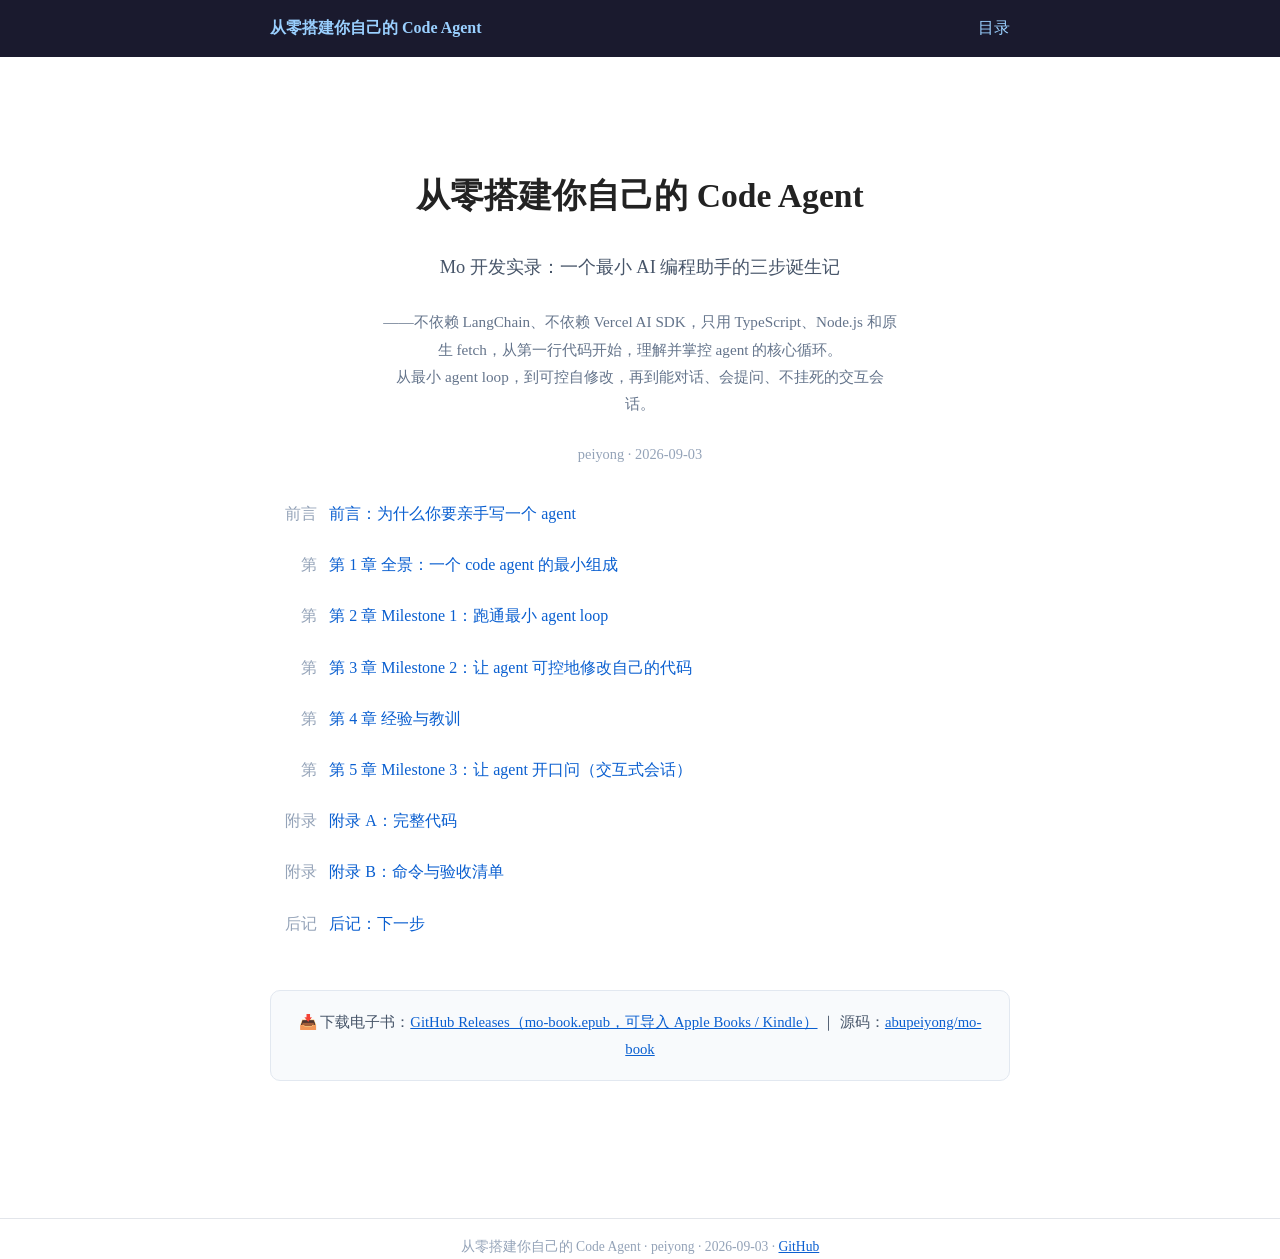
==== docs/index.html @ 5ad700cc "feat: GitHub Pages reading site (docs/), shared markdown lib, EPUB + site builds" ====
<!DOCTYPE html>
<html lang="zh-CN">
<head>
<meta charset="UTF-8"/>
<meta name="viewport" content="width=device-width, initial-scale=1"/>
<title>从零搭建你自己的 Code Agent</title>
<meta name="description" content="Mo 开发实录：一个最小 AI 编程助手的三步诞生记"/>
<link rel="stylesheet" href="style.css"/>
</head>
<body>
<header class="site"><div class="inner">
  <span class="book-title"><a href="../index.html">从零搭建你自己的 Code Agent</a></span>
  <span><a href="../index.html">目录</a></span>
</div></header>
<div class="wrap">

<article class="cover">
  <h1>从零搭建你自己的 Code Agent</h1>
  <p class="subtitle">Mo 开发实录：一个最小 AI 编程助手的三步诞生记</p>
  <p class="blurb">——不依赖 LangChain、不依赖 Vercel AI SDK，只用 TypeScript、Node.js
  和原生 fetch，从第一行代码开始，理解并掌控 agent 的核心循环。<br/>
  从最小 agent loop，到可控自修改，再到能对话、会提问、不挂死的交互会话。</p>
  <p class="meta">peiyong · 2026-09-03</p>
  <nav class="toc"><ol><li><a href="chapters/ch-01.html"><span class="no">前言</span><span>前言：为什么你要亲手写一个 agent</span></a></li>
<li><a href="chapters/ch-02.html"><span class="no">第</span><span>第 1 章 全景：一个 code agent 的最小组成</span></a></li>
<li><a href="chapters/ch-03.html"><span class="no">第</span><span>第 2 章 Milestone 1：跑通最小 agent loop</span></a></li>
<li><a href="chapters/ch-04.html"><span class="no">第</span><span>第 3 章 Milestone 2：让 agent 可控地修改自己的代码</span></a></li>
<li><a href="chapters/ch-05.html"><span class="no">第</span><span>第 4 章 经验与教训</span></a></li>
<li><a href="chapters/ch-06.html"><span class="no">第</span><span>第 5 章 Milestone 3：让 agent 开口问（交互式会话）</span></a></li>
<li><a href="chapters/ch-07.html"><span class="no">附录</span><span>附录 A：完整代码</span></a></li>
<li><a href="chapters/ch-08.html"><span class="no">附录</span><span>附录 B：命令与验收清单</span></a></li>
<li><a href="chapters/ch-09.html"><span class="no">后记</span><span>后记：下一步</span></a></li></ol></nav>
  <div class="downloads">
    📥 下载电子书：<a href="https://github.com/abupeiyong/mo-book/releases">GitHub Releases（mo-book.epub，可导入 Apple Books / Kindle）</a>
    ｜ 源码：<a href="https://github.com/abupeiyong/mo-book">abupeiyong/mo-book</a>
  </div>
</article>
</div>
<footer class="site">从零搭建你自己的 Code Agent · peiyong · 2026-09-03 · <a href="https://github.com/abupeiyong/mo-book">GitHub</a></footer>
</body>
</html>
---- docs/style.css ----
:root { color-scheme: light; }
* { box-sizing: border-box; }
body { font-family: -apple-system, "PingFang SC", "Noto Sans CJK SC", "Hiragino Sans GB", "Helvetica Neue", serif; line-height: 1.8; color: #222; background: #fff; margin: 0; }
.wrap { max-width: 780px; margin: 0 auto; padding: 0 20px 60px; }
header.site { background: #1a1a2e; color: #eee; padding: 14px 0; margin-bottom: 28px; }
header.site .inner { max-width: 780px; margin: 0 auto; padding: 0 20px; display: flex; justify-content: space-between; align-items: center; flex-wrap: wrap; gap: 8px; }
header.site a { color: #9ad0ff; text-decoration: none; }
header.site .book-title { font-weight: 600; }
article h1 { font-size: 1.7em; border-bottom: 2px solid #ddd; padding-bottom: 0.35em; margin-top: 0.2em; }
h2 { font-size: 1.3em; margin-top: 1.5em; border-bottom: 1px solid #eee; padding-bottom: 0.2em; }
h3 { font-size: 1.08em; margin-top: 1.3em; }
p { margin: 0.7em 0; }
a { color: #0a5fd0; }
pre { background: #f6f8fa; border: 1px solid #e3e6ea; border-radius: 6px; padding: 12px 14px; font-size: 13px; line-height: 1.55; overflow-x: auto; white-space: pre-wrap; word-break: break-word; }
code { background: #f1f2f4; padding: 0.1em 0.35em; border-radius: 4px; font-size: 0.88em; }
pre code { background: none; padding: 0; font-size: inherit; }
table { border-collapse: collapse; width: 100%; margin: 1em 0; font-size: 0.93em; }
th, td { border: 1px solid #c9cdd3; padding: 6px 10px; text-align: left; vertical-align: top; }
th { background: #f2f4f7; }
ul, ol { margin: 0.6em 0; padding-left: 1.7em; }
li { margin: 0.3em 0; }
blockquote { border-left: 4px solid #cbd5e1; margin: 1em 0; padding: 0.15em 1.1em; color: #475569; background: #f8fafc; border-radius: 0 6px 6px 0; }
hr { border: none; border-top: 1px solid #e2e5ea; margin: 2.4em 0; }
nav.pager { display: flex; justify-content: space-between; margin-top: 3em; padding-top: 1.2em; border-top: 1px solid #e2e5ea; font-size: 0.95em; }
nav.pager a { text-decoration: none; color: #0a5fd0; }
nav.pager .empty { color: #aaa; }
/* cover / index */
.cover { text-align: center; padding: 9vh 0 4vh; }
.cover h1 { border: none; font-size: 2.1em; margin: 0 0 0.35em; }
.cover .subtitle { font-size: 1.15em; color: #475569; }
.cover .blurb { color: #64748b; max-width: 34em; margin: 1.6em auto; font-size: 0.95em; }
.cover .meta { color: #94a3b8; font-size: 0.9em; }
.toc { margin-top: 1.5em; }
.toc ol { list-style: none; padding: 0; }
.toc li { margin: 0.4em 0; }
.toc a { text-decoration: none; display: flex; gap: 12px; align-items: baseline; padding: 8px 12px; border-radius: 8px; }
.toc a:hover { background: #f1f5f9; }
.toc .no { color: #94a3b8; font-variant-numeric: tabular-nums; min-width: 2.2em; text-align: right; }
.downloads { margin-top: 3em; padding: 1.2em 1.4em; background: #f8fafc; border: 1px solid #e2e8f0; border-radius: 10px; font-size: 0.92em; color: #475569; }
footer.site { margin-top: 3em; padding-top: 1.2em; border-top: 1px solid #e2e5ea; color: #94a3b8; font-size: 0.85em; text-align: center; }
@media (prefers-color-scheme: dark) {
  :root { color-scheme: dark; }
  body { background: #0f1117; color: #d5d9e2; }
  header.site { background: #161a24; }
  pre { background: #161b26; border-color: #262c3a; }
  code { background: #1d2332; }
  table { border-color: #2c3344; } th, td { border-color: #2c3344; } th { background: #1d2332; }
  blockquote { background: #141927; border-color: #2c3a5e; color: #aab3c5; }
  a { color: #7ab7ff; } .toc a:hover { background: #1a2030; }
  footer.site, .cover .meta { color: #5b6472; } .cover .subtitle, .downloads { color: #aab3c5; }
  .downloads { background: #141927; border-color: #2a3346; } hr, nav.pager { border-color: #262c3a; }
  article h1 { border-color: #2c3344; } h2 { border-color: #262c3a; }
}
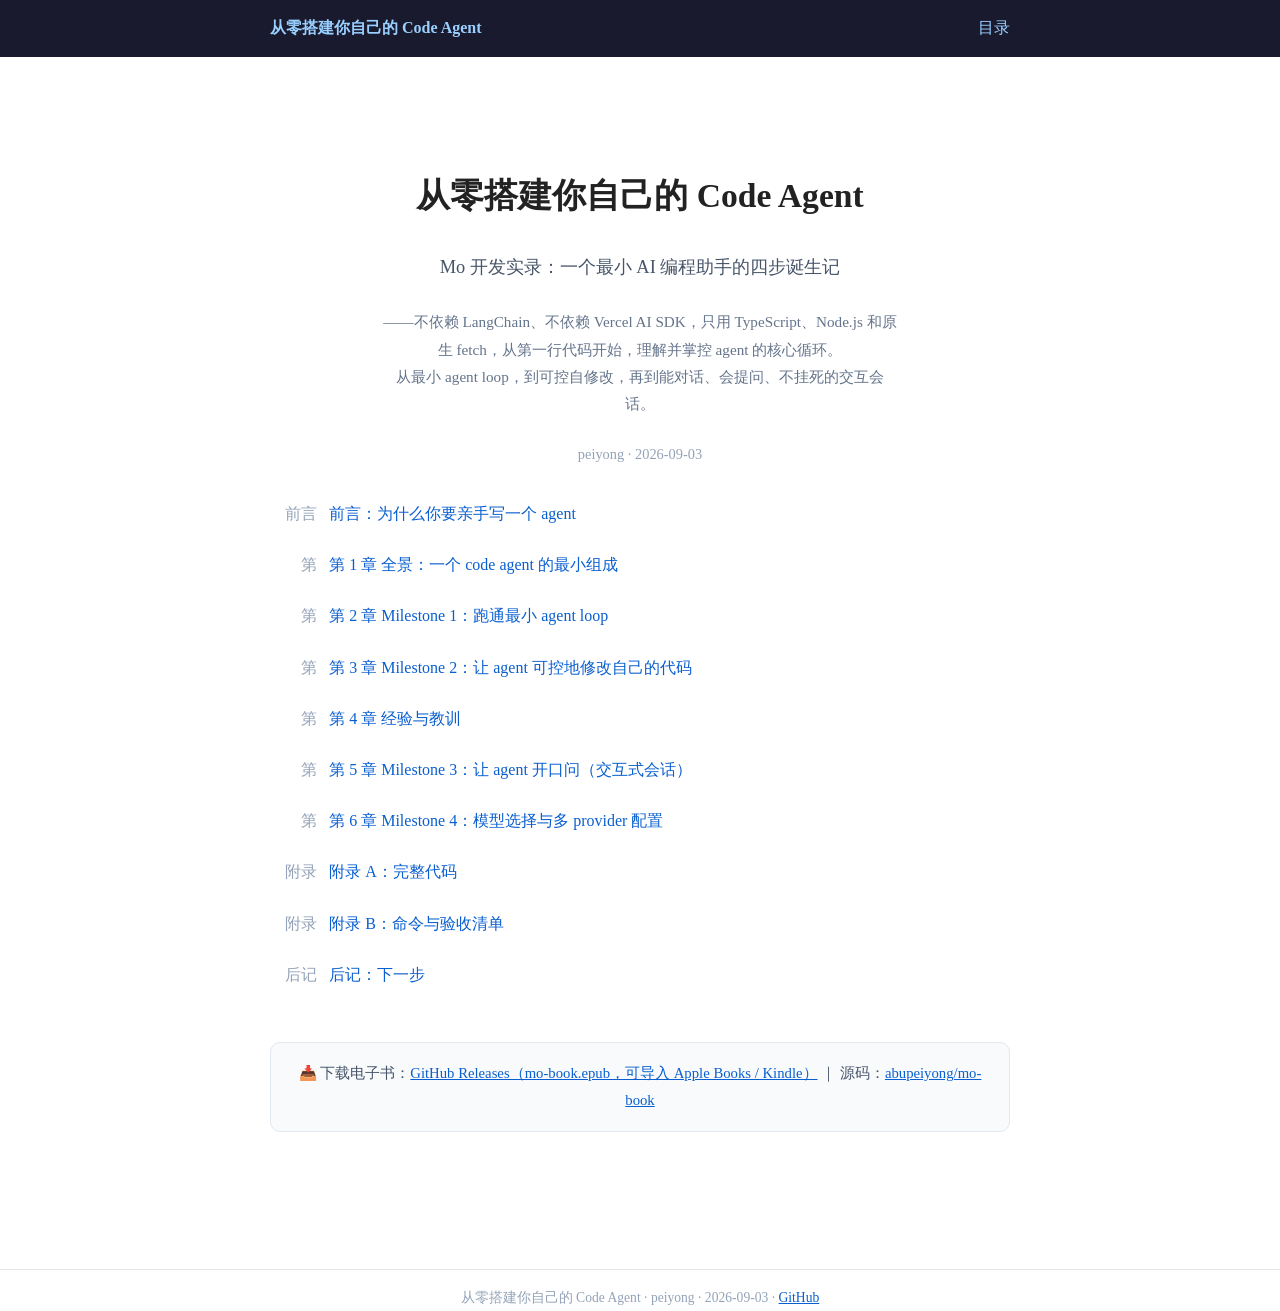
==== commit 92c87280: "book: milestone 4 chapter (model selection + multi-provider); subtitle now 四步诞生记 - 第 6 章 Milestone 4" ====
--- a/docs/index.html
+++ b/docs/index.html
@@ -4,7 +4,7 @@
 <meta charset="UTF-8"/>
 <meta name="viewport" content="width=device-width, initial-scale=1"/>
 <title>从零搭建你自己的 Code Agent</title>
-<meta name="description" content="Mo 开发实录：一个最小 AI 编程助手的三步诞生记"/>
+<meta name="description" content="Mo 开发实录：一个最小 AI 编程助手的四步诞生记"/>
 <link rel="stylesheet" href="style.css"/>
 </head>
 <body>
@@ -16,7 +16,7 @@
 
 <article class="cover">
   <h1>从零搭建你自己的 Code Agent</h1>
-  <p class="subtitle">Mo 开发实录：一个最小 AI 编程助手的三步诞生记</p>
+  <p class="subtitle">Mo 开发实录：一个最小 AI 编程助手的四步诞生记</p>
   <p class="blurb">——不依赖 LangChain、不依赖 Vercel AI SDK，只用 TypeScript、Node.js
   和原生 fetch，从第一行代码开始，理解并掌控 agent 的核心循环。<br/>
   从最小 agent loop，到可控自修改，再到能对话、会提问、不挂死的交互会话。</p>
@@ -27,9 +27,10 @@
 <li><a href="chapters/ch-04.html"><span class="no">第</span><span>第 3 章 Milestone 2：让 agent 可控地修改自己的代码</span></a></li>
 <li><a href="chapters/ch-05.html"><span class="no">第</span><span>第 4 章 经验与教训</span></a></li>
 <li><a href="chapters/ch-06.html"><span class="no">第</span><span>第 5 章 Milestone 3：让 agent 开口问（交互式会话）</span></a></li>
-<li><a href="chapters/ch-07.html"><span class="no">附录</span><span>附录 A：完整代码</span></a></li>
-<li><a href="chapters/ch-08.html"><span class="no">附录</span><span>附录 B：命令与验收清单</span></a></li>
-<li><a href="chapters/ch-09.html"><span class="no">后记</span><span>后记：下一步</span></a></li></ol></nav>
+<li><a href="chapters/ch-07.html"><span class="no">第</span><span>第 6 章 Milestone 4：模型选择与多 provider 配置</span></a></li>
+<li><a href="chapters/ch-08.html"><span class="no">附录</span><span>附录 A：完整代码</span></a></li>
+<li><a href="chapters/ch-09.html"><span class="no">附录</span><span>附录 B：命令与验收清单</span></a></li>
+<li><a href="chapters/ch-10.html"><span class="no">后记</span><span>后记：下一步</span></a></li></ol></nav>
   <div class="downloads">
     📥 下载电子书：<a href="https://github.com/abupeiyong/mo-book/releases">GitHub Releases（mo-book.epub，可导入 Apple Books / Kindle）</a>
     ｜ 源码：<a href="https://github.com/abupeiyong/mo-book">abupeiyong/mo-book</a>
